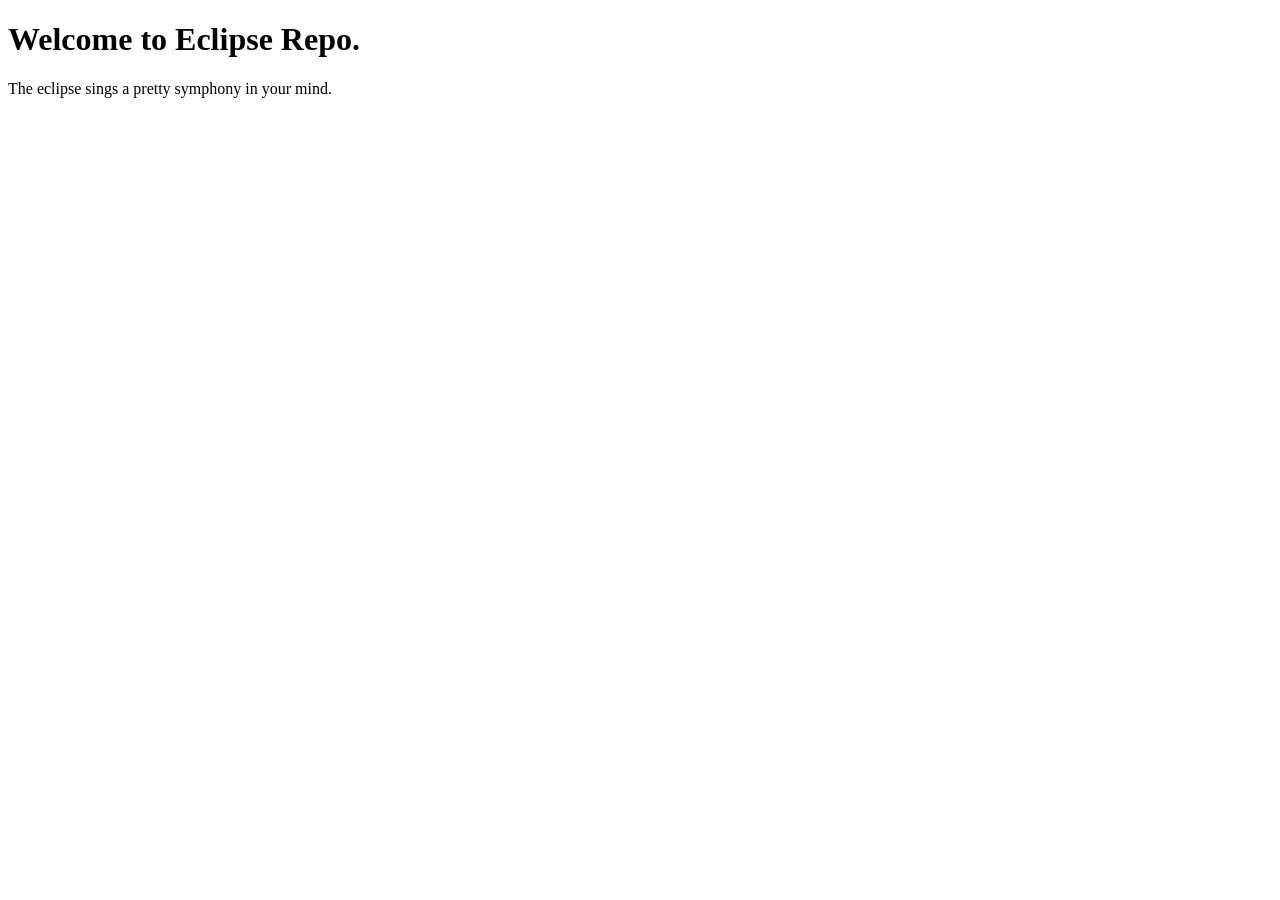
==== index.html @ b4fdc3b4 "Initial commit" ====
<!DOCTYPE html>
<html lang="en" dir="ltr">
  <head>
    <meta charset="utf-8">
    <title></title>
  </head>
  <body>
    <h1> Welcome to Eclipse Repo. </h1>
    <p>The eclipse sings a pretty symphony in your mind.</p>
  </body>
</html>
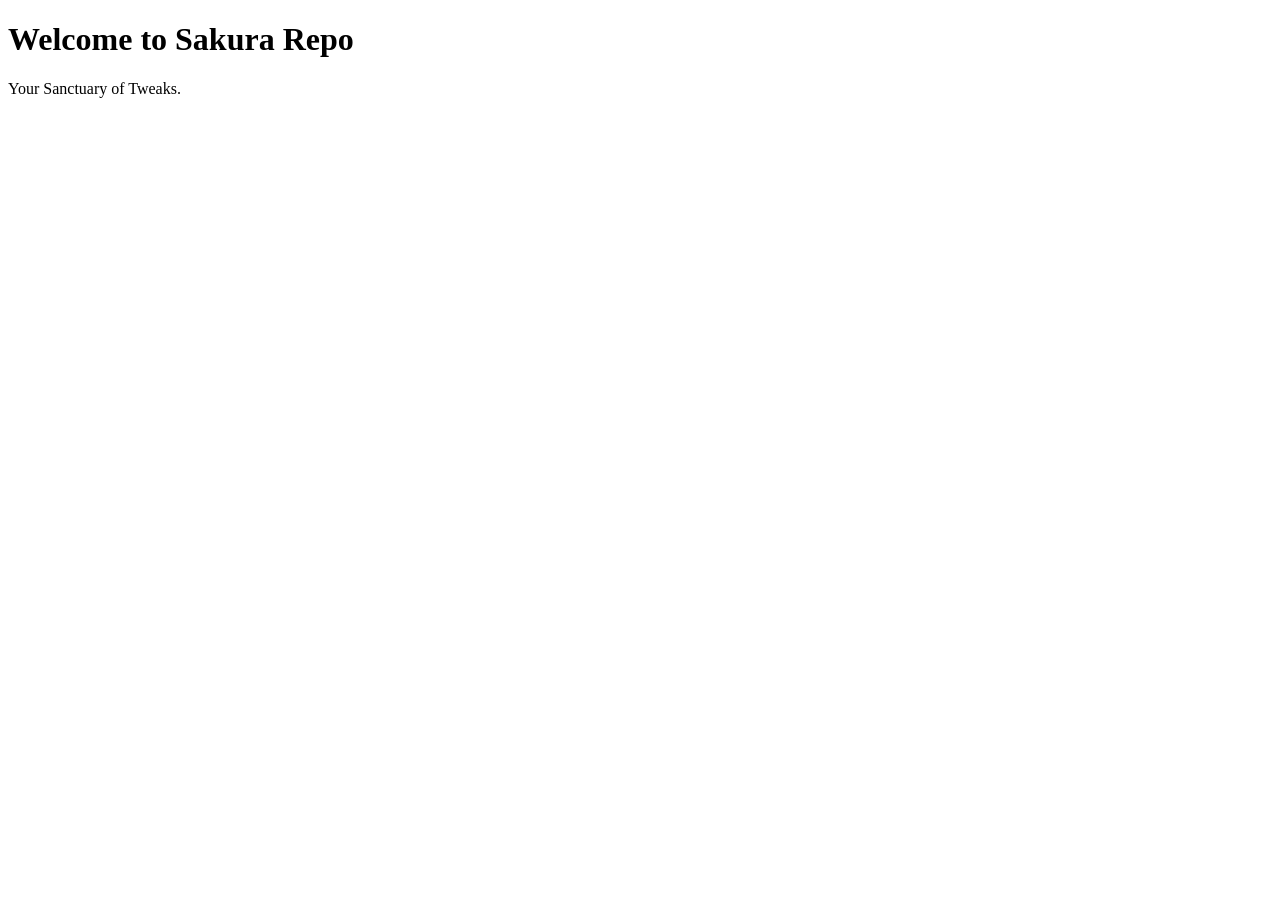
==== commit 38048206: "Rename" ====
--- a/index.html
+++ b/index.html
@@ -5,7 +5,7 @@
     <title></title>
   </head>
   <body>
-    <h1> Welcome to Eclipse Repo. </h1>
-    <p>The eclipse sings a pretty symphony in your mind.</p>
+    <h1> Welcome to Sakura Repo </h1>
+    <p>Your Sanctuary of Tweaks.</p>
   </body>
 </html>
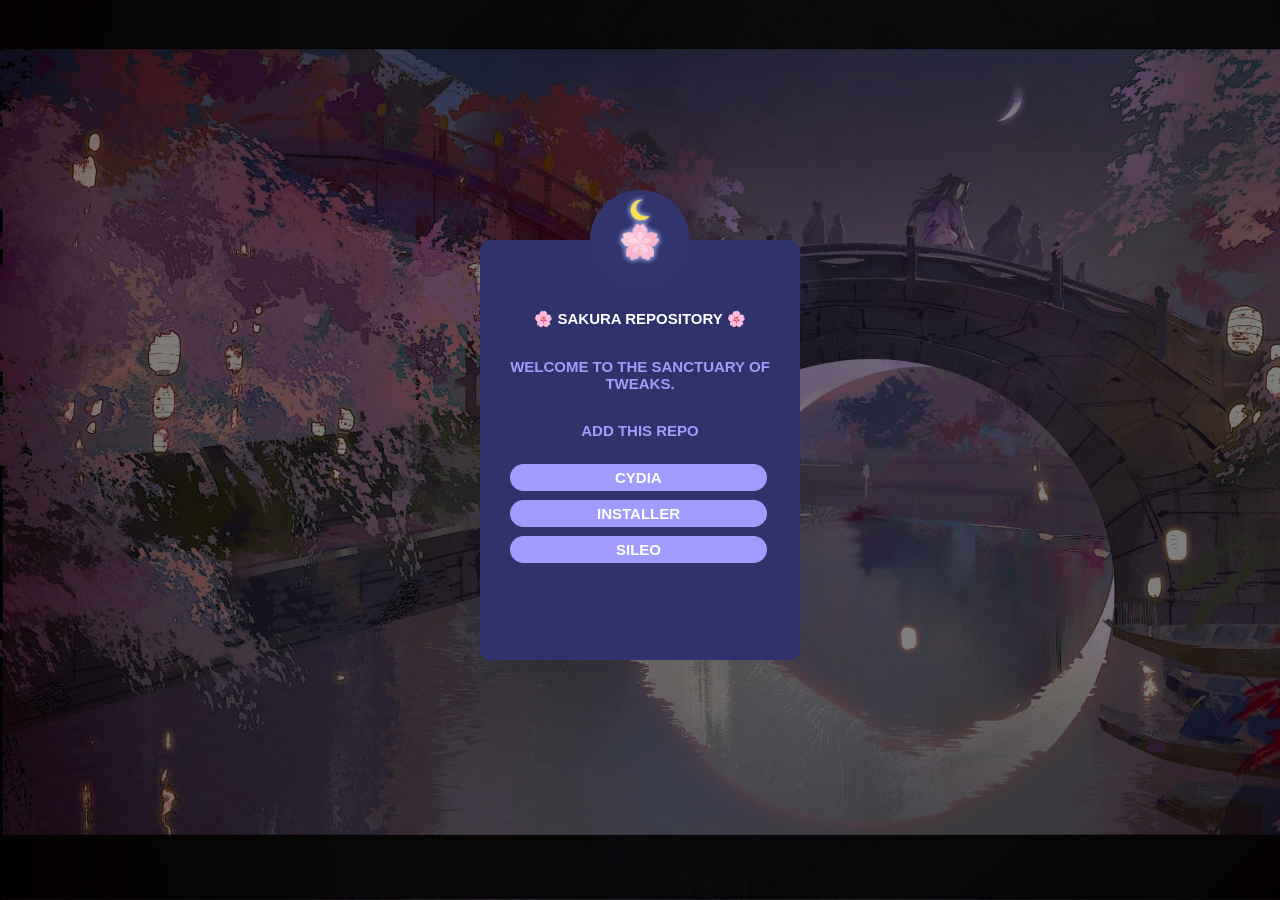
==== commit 4121e243: "Index update" ====
--- a/index.html
+++ b/index.html
@@ -2,10 +2,26 @@
 <html lang="en" dir="ltr">
   <head>
     <meta charset="utf-8">
-    <title></title>
+    <meta name="viewport" content="width=device-width, initial-scale=1"/>
+    <title>🌸 Sakura Repo 🌙</title>
+    <link rel="stylesheet" href="css/master.css">
   </head>
   <body>
-    <h1> Welcome to Sakura Repo </h1>
-    <p>Your Sanctuary of Tweaks.</p>
+
+<div class="login-box">
+  <img class="avatar" src="img/avatar.png" alt="Logo PP">
+  <h2>🌸  Sakura Repository  🌸</h2>
+  <h1>Welcome to the sanctuary of tweaks.</h1>
+    <h1>Add this repo</h1>
+  <a href="cydia://url/https://cydia.saurik.com/api/share#?source=https://f34rlessra1n.github.io"class="cydia">Cydia</a>
+  <br>
+  <br>
+  <a href="installer://add/repo=https://f34rlessra1n.github.io"class="installer">Installer</a>
+  <br>
+  <br>
+  <a href="sileo://source/https://profejuantonio.github.io"class="sileo">Sileo</a>
+  <br>
+  <br>
+</div>
   </body>
 </html>
--- a/css/master.css
+++ b/css/master.css
@@ -0,0 +1,122 @@
+body {
+  margin: 0;
+  padding: 0;
+  background: linear-gradient(rgba(0, 0, 0, 0.5), rgba(0, 0, 0, 0.5)), url('../img/bg.jpeg') no-repeat;
+  background-size: cover;
+  font-family: sans-serif;
+  height: 100vh;
+  transition: 10s;
+}
+
+.login-box {
+  width: 320px;
+  height: 420px;
+  background: #30336b;
+  color: #fff;
+  top: 50%;
+  left: 50%;
+  border-radius: 10px;
+  position: absolute;
+  transform: translate(-50%, -50%);
+  box-sizing: border-box;
+  padding: 70px 30px;
+}
+
+.login-box .avatar {
+  width: 100px;
+  height: 100px;
+  border-radius: 50%;
+  position: absolute;
+  top: -50px;
+  left: calc(50% - 50px);
+}
+
+.login-box h1 {
+  margin: 0;
+  padding: 0px 0px 30px;
+  text-align: center;
+  text-transform: uppercase;
+  color: #a29bfe;
+  font-size: 15px;
+}
+
+.login-box h2 {
+  margin: 0;
+  padding: 0px 0px 30px;
+  text-align: center;
+  text-transform: uppercase;
+  color: #fff;
+  font-size: 15px;
+}
+
+.login-box .cydia:link, .cydia:visited {
+  border: none;
+  outline: none;
+  font-size: 15px;
+  border-radius: 25px;
+  height: 40px;
+  padding: 5px 105px;
+  text-transform: uppercase;
+  font-weight: bold;
+  text-align: center;
+  color: white;
+  background: #a29bfe;
+  text-decoration: none;
+}
+
+.login-box .cydia:hover, .cydia:active {
+  background-color: #ffeaa7;
+  color: black;
+  transition: 0.5s;
+}
+
+.login-box .installer:link {
+  border: none;
+  outline: none;
+  font-size: 15px;
+  border-radius: 25px;
+  height: 40px;
+  padding: 5px 87px;
+  text-transform: uppercase;
+  font-weight: bold;
+  text-align: center;
+  color: white;
+  background: #a29bfe;
+  text-decoration: none;
+}
+
+.login-box .installer:hover, .installer:active {
+  background-color: #ffeaa7;
+  color: black;
+  transition: 0.5s;
+}
+
+.login-box .sileo:link {
+  border: none;
+  outline: none;
+  font-size: 15px;
+  border-radius: 25px;
+  height: 40px;
+  padding: 5px 106px;
+  text-transform: uppercase;
+  font-weight: bold;
+  text-align: center;
+  color: white;
+  background: #a29bfe;
+  text-decoration: none;
+}
+
+.login-box .sileo:hover, .sileo:active {
+  background-color: #ffeaa7;
+  color: black;
+  transition: 0.5s;
+}
+
+.login-box .bottom {
+  font-weight: normal;
+  text-transform: none;
+  text-align: center;
+  bottom: 10px;
+  font-size: 10px;
+  color: #a29bfe;
+}
